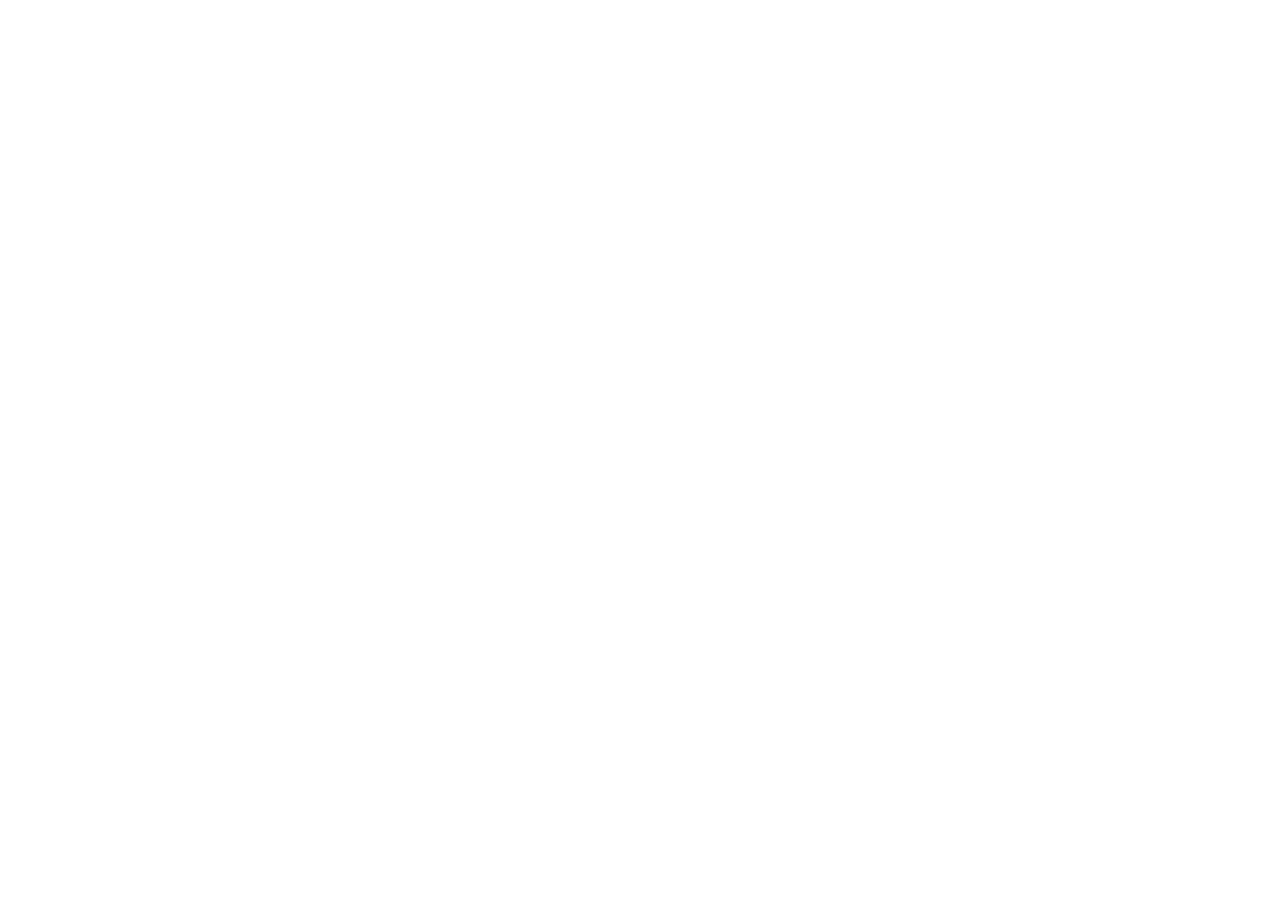
==== productos.html @ eae3d9cd "imagenes" ====
<!DOCTYPE html>
<html lang="en">
<head>
    <meta charset="UTF-8">
    <meta http-equiv="X-UA-Compatible" content="IE=edge">
    <meta name="viewport" content="width=device-width, initial-scale=1.0">
    <title>Implant Bionic</title>
</head>
<body>
    
</body>
</html>
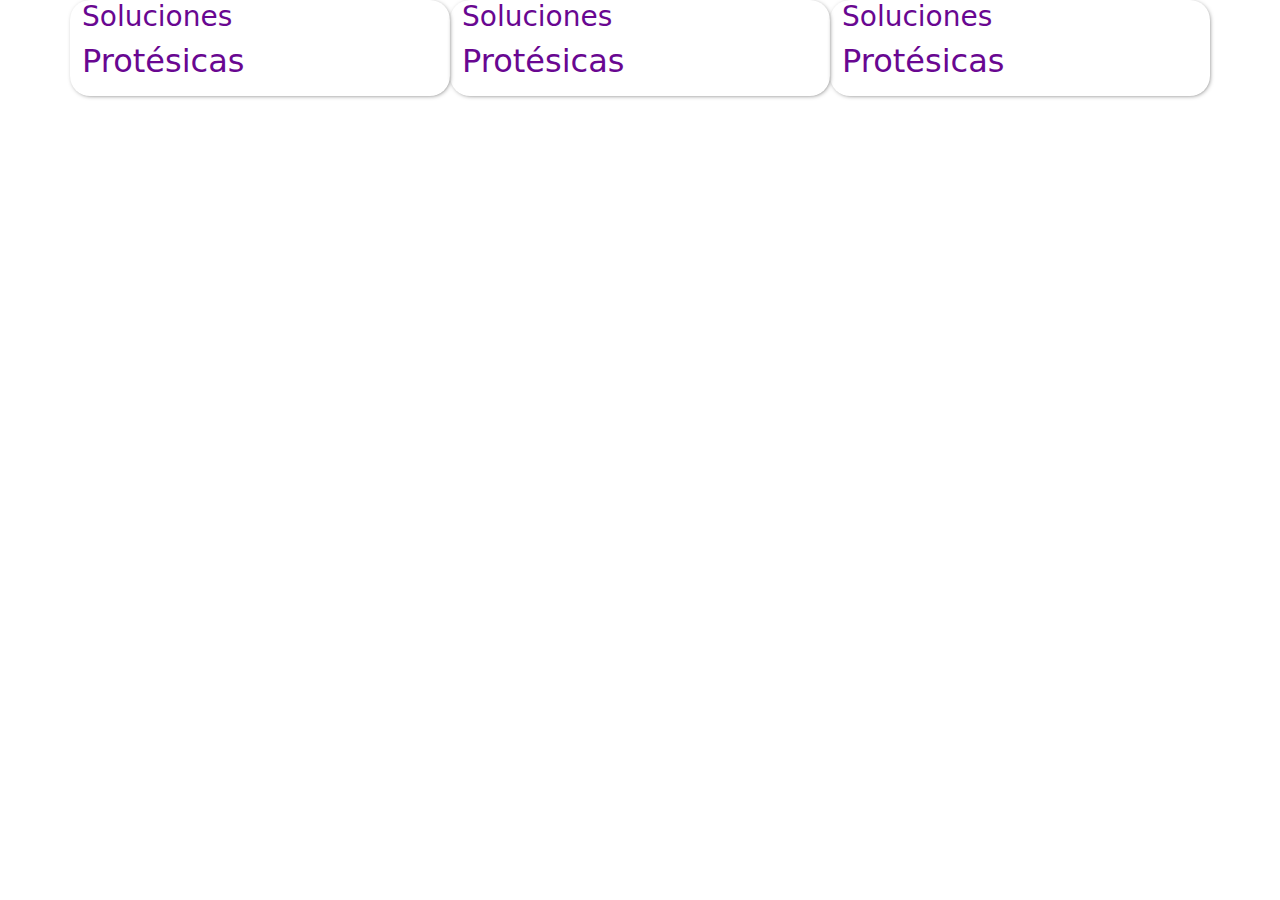
==== commit 5d360850: "variables" ====
--- a/productos.html
+++ b/productos.html
@@ -1,12 +1,54 @@
 <!DOCTYPE html>
 <html lang="en">
+
 <head>
     <meta charset="UTF-8">
     <meta http-equiv="X-UA-Compatible" content="IE=edge">
     <meta name="viewport" content="width=device-width, initial-scale=1.0">
     <title>Implant Bionic</title>
+    <link rel="stylesheet" href="/bootstrap/css/bootstrap.min.css">
+    <link rel="stylesheet" href="/css/variables.css">
+    <link rel="stylesheet" href="/css/productos.css">
 </head>
+
 <body>
-    
+    <main>
+        <div class="container">
+            <div class="row">
+                <div class="col productos">
+                    <h3>Soluciones</h3>
+                    <h2>Protésicas</h2>
+                    <ul>
+                        <li><a href="">PILARES DE CICATRIZACIÓN</a></li>
+                        <li><a href="">PILARES ANÁLOGOS Y DE IMPRESIÓN</a></li>
+                        <li><a href="">PILARES TEMPORALES</a></li>
+                        <li><a href="">PILARES PROTÉSICOS</a></li>
+                        <li><a href="">SISTEMA MULTI-UNIT</a></li>
+                        <li><a href="">PROTÉSIS REMOVIBLE</a></li>
+                        <li><a href="">SISTEMA CAD CAM</a></li>
+                        <li><a href="">TORNILLO PROTÉSICO</a></li>
+                    </ul>
+
+
+
+
+
+
+
+                </div>
+                <div class="col productos">
+                    <h3>Soluciones</h3>
+                    <h2>Protésicas</h2>
+                    
+                </div>
+                <div class="col productos">
+                    <h3>Soluciones</h3>
+                    <h2>Protésicas</h2>
+                    
+                </div>
+            </div>
+        </div>
+    </main>
 </body>
+
 </html>--- a/css/variables.css
+++ b/css/variables.css
@@ -0,0 +1,3 @@
+:root{
+    --morado: rgb(105, 7, 145);
+}--- a/css/productos.css
+++ b/css/productos.css
@@ -0,0 +1,21 @@
+main .productos {
+    border-radius: 20px;
+    color: var(--morado);
+    -webkit-box-shadow: 1px 1px 5px -2px rgba(0,0,0,0.75);
+    -moz-box-shadow: 1px 1px 5px -2px rgba(0,0,0,0.75);
+    box-shadow: 1px 1px 5px -2px rgba(0,0,0,0.75);
+}
+main .productos:hover ul li a{
+    display: block;
+    color: var(--morado);
+    transition: 1s;
+}
+main .productos ul li {
+    list-style: none;
+}
+
+main .productos ul li a {
+    text-decoration: none;
+    color: white;
+    display: none;
+}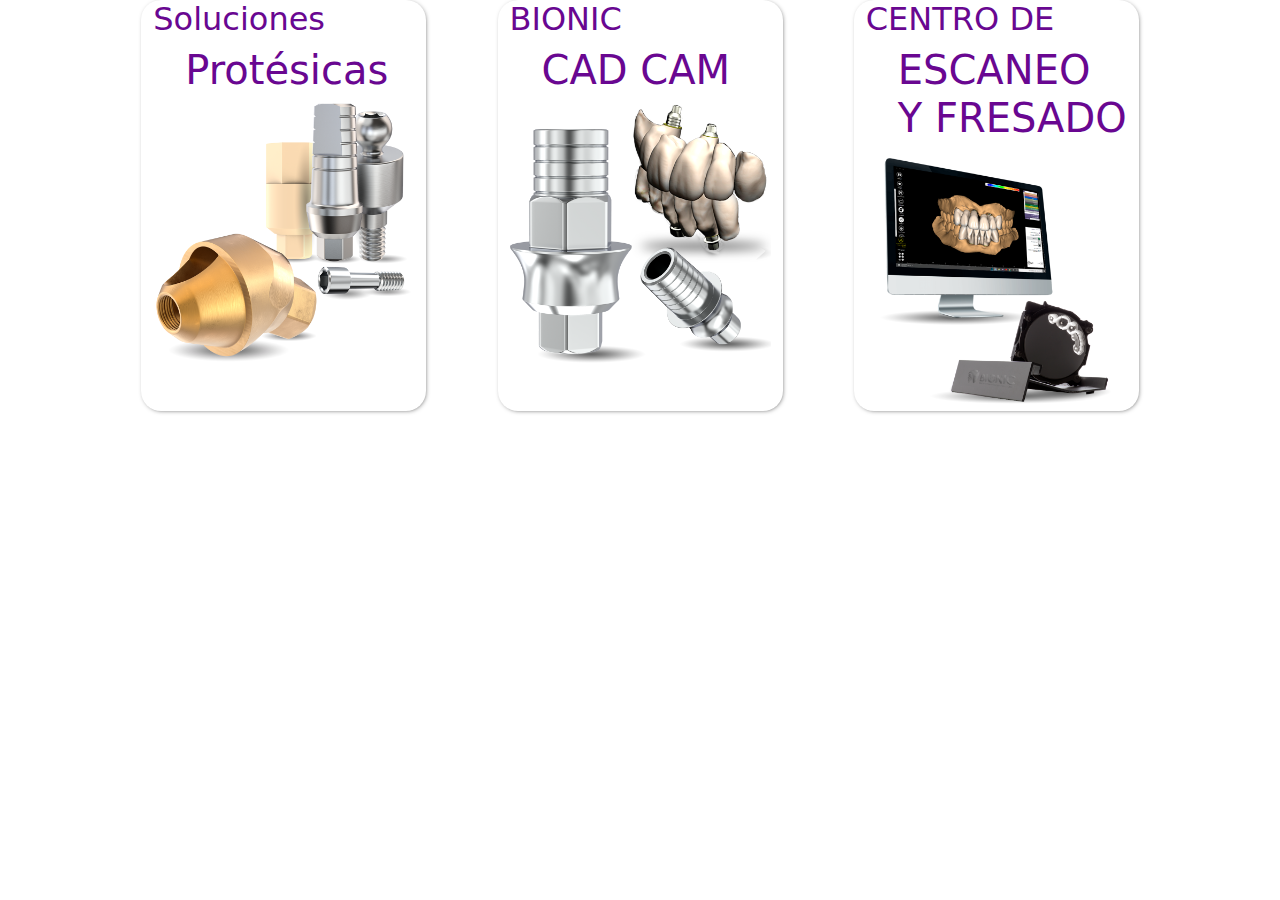
==== commit 16b44809: "php" ====
--- a/productos.html
+++ b/productos.html
@@ -14,10 +14,10 @@
 <body>
     <main>
         <div class="container">
-            <div class="row">
-                <div class="col productos">
-                    <h3>Soluciones</h3>
-                    <h2>Protésicas</h2>
+            <div class="row d-flex justify-content-evenly">
+                <div class="col-11 col-md-3 productos">
+                    <h2>Soluciones</h2>
+                    <h1>Protésicas</h1>
                     <ul>
                         <li><a href="">PILARES DE CICATRIZACIÓN</a></li>
                         <li><a href="">PILARES ANÁLOGOS Y DE IMPRESIÓN</a></li>
@@ -28,23 +28,38 @@
                         <li><a href="">SISTEMA CAD CAM</a></li>
                         <li><a href="">TORNILLO PROTÉSICO</a></li>
                     </ul>
+                    <div class="contenedorImagen">
+                        <img src="/img/prueba.png" alt="">
+                    </div>
+                </div>
 
-
-
-
-
-
-
+                <div class="col-11 col-md-3 productos">
+                    <h2>BIONIC</h2>
+                    <h1>CAD CAM</h1>
+                    <ul>
+                        <li><a href="">LIBRERIAS CAD CAM</a></li>
+                        <li><a href="">BODY SCAN</a></li>
+                        <li><a href="">PILARES CAD CAM</a></li>
+                    </ul>
+                    <div class="contenedorImagen">
+                        <img src="/img/img_3.png" alt="">
+                    </div>
                 </div>
-                <div class="col productos">
-                    <h3>Soluciones</h3>
-                    <h2>Protésicas</h2>
-                    
-                </div>
-                <div class="col productos">
-                    <h3>Soluciones</h3>
-                    <h2>Protésicas</h2>
-                    
+                <div class="col-11 col-md-3 productos">
+                    <h2>CENTRO DE</h2>
+                    <h1>ESCANEO Y FRESADO</h1>
+                    <ul>
+                        <li><a href="">ESCANEO Y DISEÑO DIGITAL DE PRÓTESIS</a></li>
+                        <li><a href="">ESCANEO Y DISEÑO DIGITAL DE PRÓTESIS</a></li>
+                        <li><a href="">FERULAS MIOFUNCIONALES</a></li>
+                        <li><a href="">PLANIFICACIÓN QUIRÚRGICA</a></li>
+                        <li><a href="">GUÍAS QUIRÚRGICAS</a></li>
+                        <li><a href="">CENTRO DE FRESADO</a></li>
+                        <li><a href="">LABORATORIO DENTAL</a></li>
+                    </ul>
+                    <div class="contenedorImagen">
+                        <img src="/img/centro_escaneo.png" alt="">
+                    </div>
                 </div>
             </div>
         </div>
--- a/css/variables.css
+++ b/css/variables.css
@@ -1,3 +1,4 @@
 :root{
     --morado: rgb(105, 7, 145);
+    --grisFondo: #e7e5e5;
 }--- a/css/productos.css
+++ b/css/productos.css
@@ -1,3 +1,4 @@
+
 main .productos {
     border-radius: 20px;
     color: var(--morado);
@@ -5,17 +6,33 @@
     -moz-box-shadow: 1px 1px 5px -2px rgba(0,0,0,0.75);
     box-shadow: 1px 1px 5px -2px rgba(0,0,0,0.75);
 }
-main .productos:hover ul li a{
-    display: block;
-    color: var(--morado);
-    transition: 1s;
+main .productos h1{
+    margin-left: 2rem;
+}
+main .productos ul{
+    padding: 0;
+    margin: 0 auto;
+}
+main .productos:hover ul li{
+    font-size: 1rem;
+    transition:all .7s;
 }
 main .productos ul li {
     list-style: none;
+    font-size: 0;
 }
 
 main .productos ul li a {
     text-decoration: none;
-    color: white;
-    display: none;
+    color: var(--morado);
+}
+main .productos ul li:hover a {
+    color: violet;
+}
+main .productos .contenedorImagen{
+    width: 100%;
+    position: relative;
+}
+main .productos .contenedorImagen img{
+    width: 100%;
 }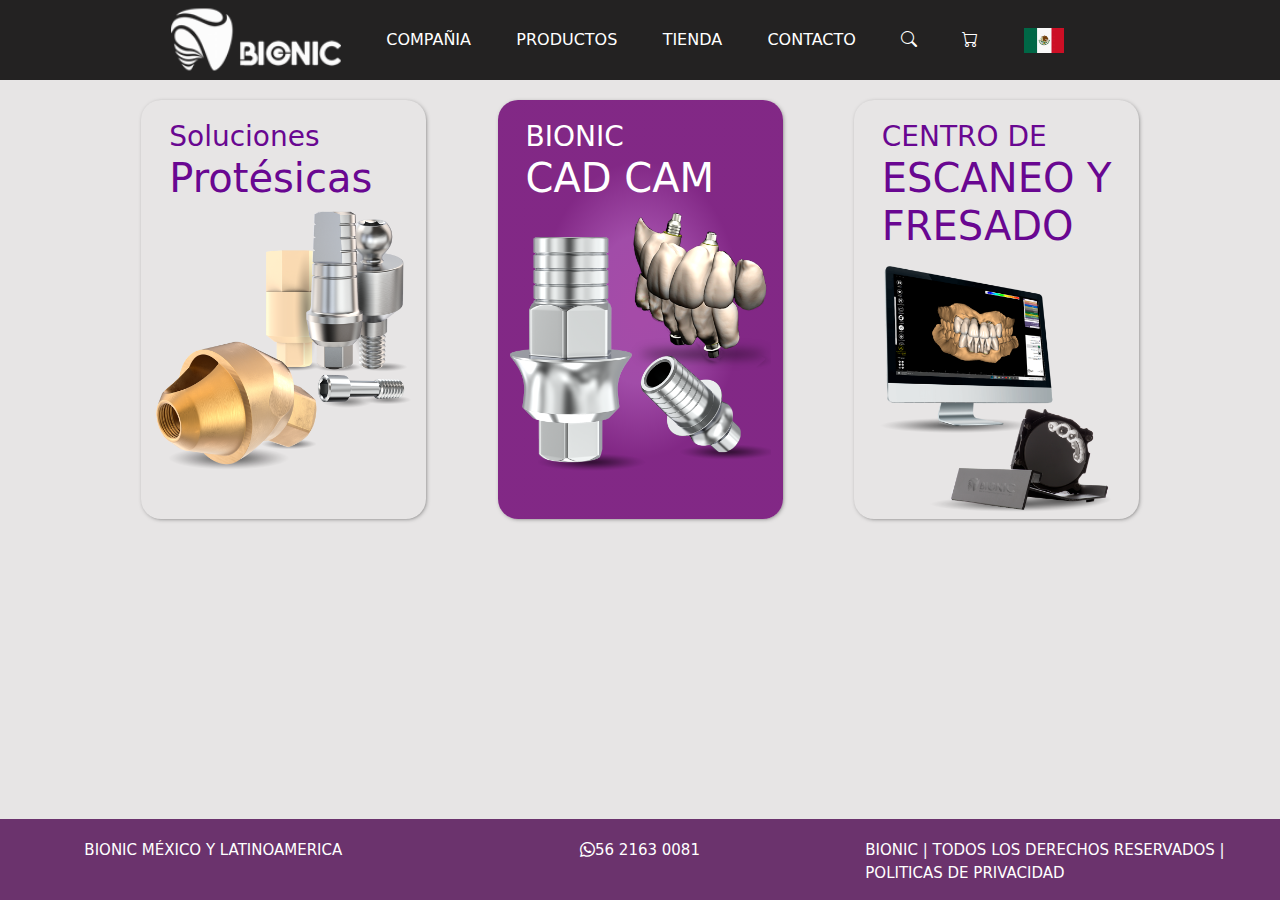
==== commit 003dc38e: "modificacion footer" ====
--- a/productos.html
+++ b/productos.html
@@ -7,16 +7,31 @@
     <meta name="viewport" content="width=device-width, initial-scale=1.0">
     <title>Implant Bionic</title>
     <link rel="stylesheet" href="/bootstrap/css/bootstrap.min.css">
+    <link rel="stylesheet" href="https://cdn.jsdelivr.net/npm/bootstrap-icons@1.7.0/font/bootstrap-icons.css">
     <link rel="stylesheet" href="/css/variables.css">
     <link rel="stylesheet" href="/css/productos.css">
+    <link rel="stylesheet" href="/css/style.css">
 </head>
 
 <body>
+    <header class="sticky-top">
+        <img src="/img/logo_bionic.png" alt="logoEntrada">
+        <nav>
+            <a href="#">COMPAÑIA</a>
+            <a href="#">PRODUCTOS</a>
+            <a href="#">TIENDA</a>
+            <a href="#">CONTACTO</a>
+            <a href="#"><i class="bi bi-search"></i></a>
+            <a href="#"><i class="bi bi-cart"></i></a>
+            <a href="#"><img src="/img/mexico.jpg" alt="bandera"></a>
+        </nav>
+    </header>
     <main>
         <div class="container">
             <div class="row d-flex justify-content-evenly">
+
                 <div class="col-11 col-md-3 productos">
-                    <h2>Soluciones</h2>
+                    <h3>Soluciones</h3>
                     <h1>Protésicas</h1>
                     <ul>
                         <li><a href="">PILARES DE CICATRIZACIÓN</a></li>
@@ -32,9 +47,8 @@
                         <img src="/img/prueba.png" alt="">
                     </div>
                 </div>
-
-                <div class="col-11 col-md-3 productos">
-                    <h2>BIONIC</h2>
+                <div class="col-11 col-md-3 productos purpura">
+                    <h3>BIONIC</h3>
                     <h1>CAD CAM</h1>
                     <ul>
                         <li><a href="">LIBRERIAS CAD CAM</a></li>
@@ -46,7 +60,7 @@
                     </div>
                 </div>
                 <div class="col-11 col-md-3 productos">
-                    <h2>CENTRO DE</h2>
+                    <h3>CENTRO DE</h3>
                     <h1>ESCANEO Y FRESADO</h1>
                     <ul>
                         <li><a href="">ESCANEO Y DISEÑO DIGITAL DE PRÓTESIS</a></li>
@@ -64,6 +78,23 @@
             </div>
         </div>
     </main>
+    
+    <footer>
+        <div class="container-fluid">
+            <div class="row">
+                <div class="col-4 d-flex justify-content-center">
+                    <p>BIONIC MÉXICO Y LATINOAMERICA</p>
+                </div>
+                <div class="col-4 d-flex justify-content-center">
+                    <p class="bi bi-whatsapp">56 2163 0081 </p>
+                </div>
+                <div class="col-4 d-flex justify-content-center">
+                    <p> BIONIC | TODOS LOS DERECHOS RESERVADOS | POLITICAS DE PRIVACIDAD</p>
+                </div>
+            </div>
+        </div>
+
+    </footer>
 </body>
 
 </html>--- a/css/variables.css
+++ b/css/variables.css
@@ -1,4 +1,5 @@
 :root{
     --morado: rgb(105, 7, 145);
     --grisFondo: #e7e5e5;
+    --moradoFooter: #6b336d;
 }--- a/css/productos.css
+++ b/css/productos.css
@@ -1,13 +1,24 @@
 
 main .productos {
+    margin-top: 20px;
+    padding-top: 20px;
     border-radius: 20px;
     color: var(--morado);
     -webkit-box-shadow: 1px 1px 5px -2px rgba(0,0,0,0.75);
     -moz-box-shadow: 1px 1px 5px -2px rgba(0,0,0,0.75);
     box-shadow: 1px 1px 5px -2px rgba(0,0,0,0.75);
 }
+main .purpura{
+    background: radial-gradient(rgb(165, 75, 168) 5%, rgb(161, 76, 168) 25%, #7c1d80f1 50%);
+    color: white;
+}
+main .productos h3{
+    margin: 0;
+    margin-left: 1rem;
+}
 main .productos h1{
-    margin-left: 2rem;
+    margin-top: 0;
+    margin-left: 1rem;
 }
 main .productos ul{
     padding: 0;
@@ -15,16 +26,21 @@
 }
 main .productos:hover ul li{
     font-size: 1rem;
-    transition:all .7s;
+    transition:all .5s;
 }
 main .productos ul li {
     list-style: none;
     font-size: 0;
+    margin-left: 20px;
+    transition:all .5s;
 }
 
 main .productos ul li a {
     text-decoration: none;
     color: var(--morado);
+}
+main .purpura ul li a{
+    color: white;
 }
 main .productos ul li:hover a {
     color: violet;
@@ -35,4 +51,5 @@
 }
 main .productos .contenedorImagen img{
     width: 100%;
+    margin-bottom: 0;
 }--- a/css/style.css
+++ b/css/style.css
@@ -0,0 +1,45 @@
+body{
+    background-color: var(--grisFondo);
+}
+header{
+    width: 100%;
+    height: 80px;
+    background-color: rgba(0, 0, 0, 0.85);
+    display: flex;
+    justify-content: center;
+    align-items: center;
+}
+header img{
+    width: 170px;
+}
+header nav{
+    width: 60%;
+    display: flex;
+    justify-content: space-evenly;
+    align-items: center;
+}
+header nav a{
+    color: white;
+    text-decoration: none;
+}
+header nav a:hover{
+    color: var(--morado);
+}
+header nav a img{
+    width: 40px;
+}
+main{
+    width: 100%;
+}
+footer{
+    width: 100%;
+    background-color: var(--moradoFooter);
+    color: white;
+    margin-top: 25px;
+    padding-top: 20px;
+    position: absolute;
+    bottom: 0;
+}
+footer p{
+    font-size: 15px;
+}